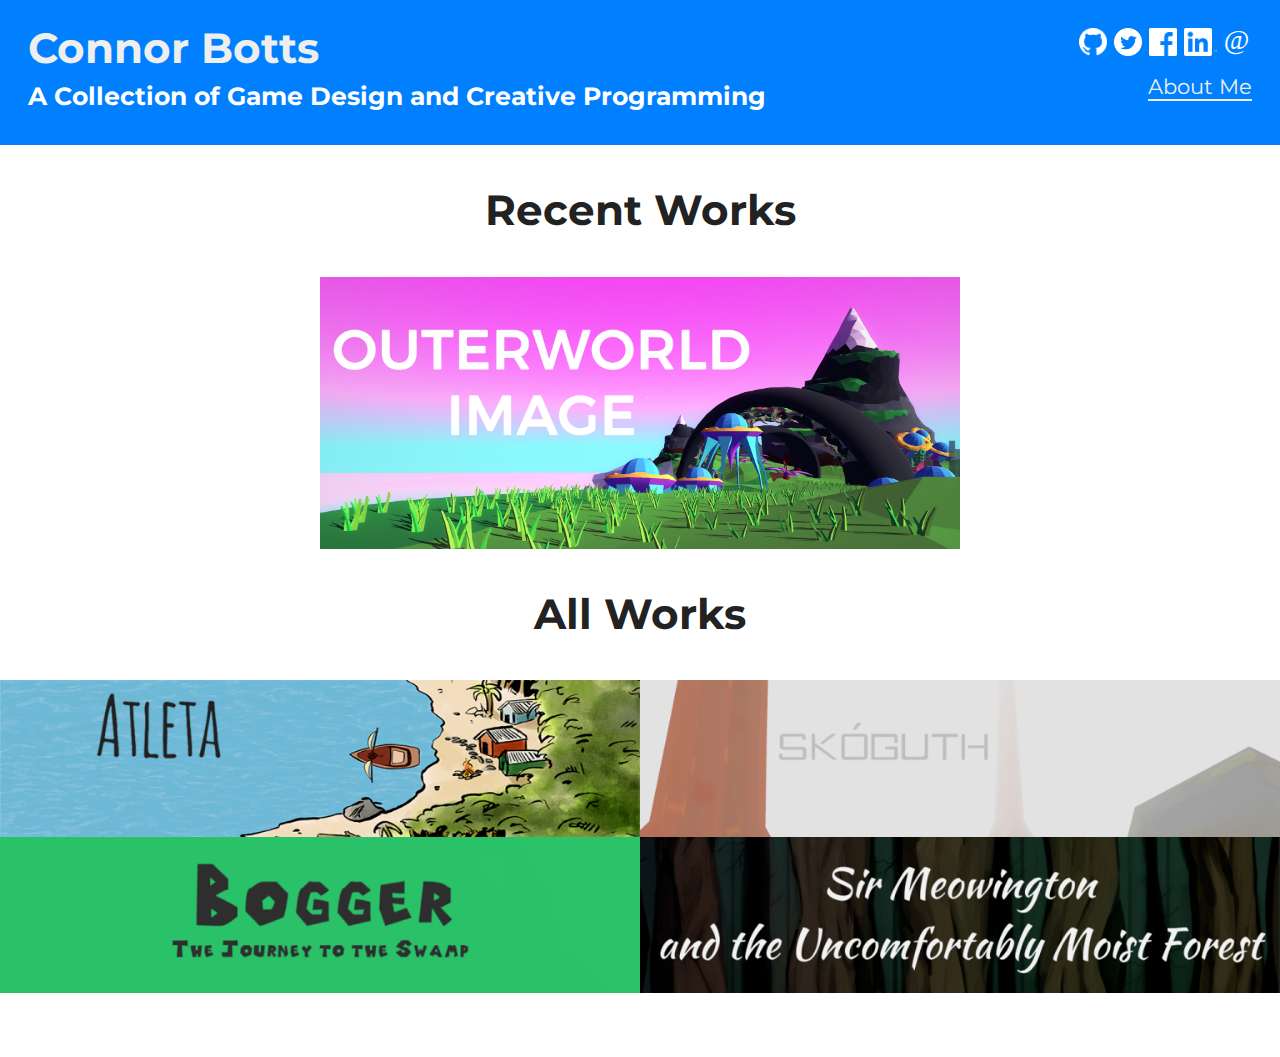
==== index.html @ df5d3c7e "initial commit" ====
<!DOCTYPE html>
<html>
<head>
	<meta charset="utf-8">
	<meta name="description" content="Connor Botts | Game Designer and Programmer">
	<!-- <link rel="apple-touch-icon" href=""> -->
	<meta name="viewport" content="width=device-width, initial-scale=1.0">
	<link rel="stylesheet" href="/style.css">
	<title>Connor Botts | Game Designer and Programmer</title>
</head>
<body>

<div class="main-container">
	<header>
		<div class="flex-left">
			<a href="/" class="home-link"><h1>Connor Botts</h1></a>
			<h3 id="subtitle" onmousemove="Scramble();" onmouseleave="TextReset();" ">A Collection of Game Design and Creative Programming</h3>
		</div>
		<div class="flex-right">
			<div class="social-media">
				<a href="#"><img src="/img/social/GitHub-Mark-Light-64px.png"></a>
				<a href="#"><img src="/img/social/Twitter_Social_Icon_Circle_White.png"></a>
				<a href="#"><img src="/img/social/FB-f-Logo__white_72.png"></a>
				<a href="#"><img src="/img/social/In-White-66px-TM.png"></a>
				<a href="#"><img src="/img/social/At_sign.svg"></a>
			</div>
			<nav>
				<ul>
					<!-- <li><a href="/all-work/">All Works</a></li> -->
					<li><a href="/about/">About Me</a></li>
				</ul>
			</nav>
		</div>
	</header>

	<h1 class="banner">Recent Works</h1>

	<div class="projects">
		<a href="#"><img src="/img/OWI_Banner.png"></a>
		<!-- <a href="#"><img src="/img/OWI_Banner.png"></a> -->
	</div>

	<h1 class="banner">All Works</h1>

	<div class="projects">
		<a href="#"><img src="/img/AtletaTitle-768x188.png"></a>
		<a href="#"><img src="/img/SkoguthTitle-768x188.png"></a>
		<a href="#"><img src="/img/BoggerTitle-768x188.png"></a>
		<a href="#"><img src="/img/MeowTitle-768x188.png"></a>
	</div>
</div>


<link href="https://fonts.googleapis.com/css?family=Montserrat" rel="stylesheet">
<script type="text/javascript" src="/js/scripts.js"></script>
</body>
</html>
---- style.css ----
/* normalize */
html {font-family: sans-serif;-ms-text-size-adjust: 100%;-webkit-text-size-adjust: 100%;}body {margin: 0;padding:0;}article,aside,details,figcaption,figure,footer,header,hgroup,main,menu,nav,section,summary {display: block;}audio,canvas,progress,video {display: inline-block;vertical-align: baseline;}a {background-color: transparent;}a:active,a:hover {outline: 0;}b,strong {font-weight: bold;}img {border: 0;}svg:not(:root) {overflow: hidden;}hr {box-sizing: content-box;height: 0;}pre {overflow: auto;}button {overflow: visible;}audio,canvas,iframe,img,svg,video {vertical-align: middle;}fieldset {border: 0;margin: 0;padding: 0;}

/* universal styles */

::-moz-selection {
	background: #0080FF;
	text-shadow: none;
}
::selection {
	background: #0080FF;
	text-shadow: none;
}

html,body {
	color: #222;
	font-size: 14px;
	font-family: 'Montserrat', sans-serif;
	line-height: 1.375rem;
	width: 100%;
	height: 100%;
	margin: 0;
}

/* site */

.main-container {
	padding-bottom: 64px;
}

header {
	background: #0080FF;
	color: #fff;
	padding: 2rem;
	display: flex;
	align-items: center;
}
header h1 {
	margin-top:0;
}
header .home-link {
	text-decoration: none;
}
header h3 {
	margin-bottom: 0;
}
header .flex-right {
	margin-left: auto;
}
header .social-media {
	text-align: center;
	font-size: 2rem;
}
header a {
	text-decoration: none;
}
header .social-media img {
	max-height: 2rem;
}
header ul {
	font-size: 1.5em;
	padding-left: 0;
	text-align: right;
}
header ul li {
	margin-right: .5rem;
	display: inline-block;
}
header ul li a {
	border-bottom: 2px solid #eee;
}
header ul li a:hover {
	border-bottom-color: white;
}
header ul li:last-child {
	margin-right: 0;
}

.about {
	max-width: 960px;
	width: 96%;
	margin: auto;
	line-height: 170%;
	font-size: 1.2rem;
}
.about div {
	display: inline-block;
	width: calc((100%/3*2) - 16px);
	max-width: 640px;
	margin-left: 16px;	
}
.about p {
	vertical-align: top;
	margin-top:0;
}

.about img {
	vertical-align: top;
	display: inline-block;
	width: calc((100%/3) - 16px);
	max-width: 320px;
	margin-right: 16px;
}

.banner {
	margin: 4rem 0;
	text-align: center;
}


.projects {
	display: flex;
	flex-direction: row;
	flex-wrap: wrap;
}
.projects a {
	margin: auto;
	width: 50%;
}
.projects a img {
	max-width: 100%;
}

a:link, a:visited {color: #0080FF}
a:hover, a:active {color: #0C69D1}

header a:link, header a:visited {color: #eee}
header a:hover, header a:active {color: #fff}

/* extras */

hr {
  display: block;
  height: 1px;
  border: 0;
  border-top: 1px solid #ccc;
  margin: 1em 0;
  padding: 0;
}

/* responsive rules */

/* small screens */
@media only screen and (max-width: 480px) {
	h1 { font-size: 2rem; }
	h2 { font-size: 1.625rem; }
	h3 { font-size: 1.375rem; }
	h4 { font-size: 1.125rem; }
}

/* tablets and small screens */
@media only screen and (max-width: 960px) {
	h1 { font-size: 2.5rem; }
	h2 { font-size: 2rem; }
	h3 { font-size: 1.5rem; }
	h4 { font-size: 1.125rem; }

	.projects a {
		width: 100%;
	}
	.projects {
		flex-direction: column;
		flex-wrap: wrap;
	}
	header {
		text-align: center;
		flex-direction: column;
	}
	header .flex-right {
		margin-top: 16px;
		margin-left: 0;
	}
	header ul {
		text-align: center;
	}

}

/* normal to large screens */
@media only screen and (min-width: 960px) {
	h1 { font-size: 3rem; }
	h2 { font-size: 2.25rem; }
	h3 { font-size: 1.75rem; }
	h4 { font-size: 1.125rem; }	
}
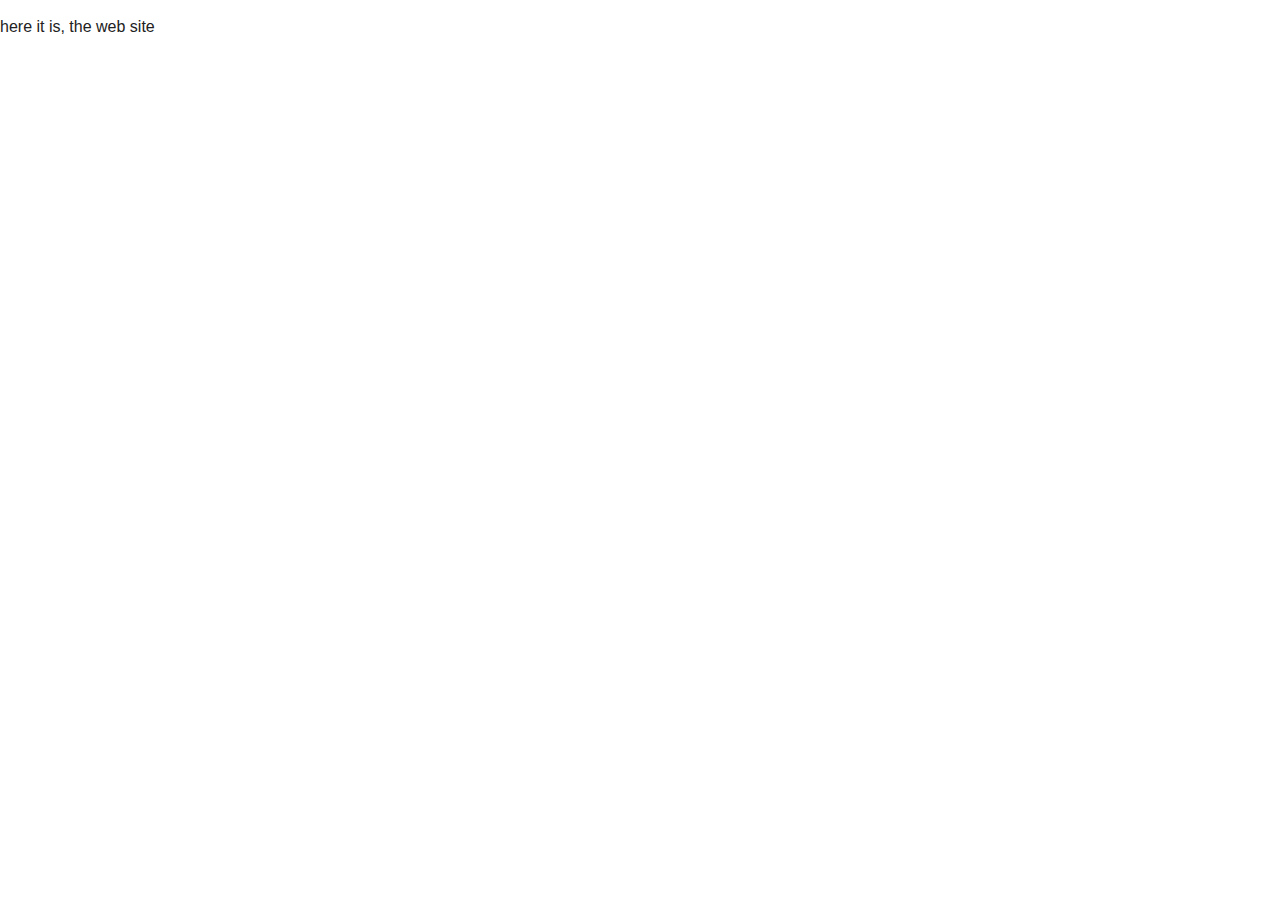
==== commit 39863ce5: "got rid of wwwroot folder" ====
--- a/index.html
+++ b/index.html
@@ -2,56 +2,17 @@
 <html>
 <head>
 	<meta charset="utf-8">
-	<meta name="description" content="Connor Botts | Game Designer and Programmer">
+	<meta name="description" content="">
 	<!-- <link rel="apple-touch-icon" href=""> -->
 	<meta name="viewport" content="width=device-width, initial-scale=1.0">
-	<link rel="stylesheet" href="/style.css">
-	<title>Connor Botts | Game Designer and Programmer</title>
+	<link rel="stylesheet" href="style.css">
+	<title></title>
 </head>
 <body>
 
 <div class="main-container">
-	<header>
-		<div class="flex-left">
-			<a href="/" class="home-link"><h1>Connor Botts</h1></a>
-			<h3 id="subtitle" onmousemove="Scramble();" onmouseleave="TextReset();" ">A Collection of Game Design and Creative Programming</h3>
-		</div>
-		<div class="flex-right">
-			<div class="social-media">
-				<a href="#"><img src="/img/social/GitHub-Mark-Light-64px.png"></a>
-				<a href="#"><img src="/img/social/Twitter_Social_Icon_Circle_White.png"></a>
-				<a href="#"><img src="/img/social/FB-f-Logo__white_72.png"></a>
-				<a href="#"><img src="/img/social/In-White-66px-TM.png"></a>
-				<a href="#"><img src="/img/social/At_sign.svg"></a>
-			</div>
-			<nav>
-				<ul>
-					<!-- <li><a href="/all-work/">All Works</a></li> -->
-					<li><a href="/about/">About Me</a></li>
-				</ul>
-			</nav>
-		</div>
-	</header>
-
-	<h1 class="banner">Recent Works</h1>
-
-	<div class="projects">
-		<a href="#"><img src="/img/OWI_Banner.png"></a>
-		<!-- <a href="#"><img src="/img/OWI_Banner.png"></a> -->
-	</div>
-
-	<h1 class="banner">All Works</h1>
-
-	<div class="projects">
-		<a href="#"><img src="/img/AtletaTitle-768x188.png"></a>
-		<a href="#"><img src="/img/SkoguthTitle-768x188.png"></a>
-		<a href="#"><img src="/img/BoggerTitle-768x188.png"></a>
-		<a href="#"><img src="/img/MeowTitle-768x188.png"></a>
-	</div>
+	<p>here it is, the web site</p>
 </div>
 
-
-<link href="https://fonts.googleapis.com/css?family=Montserrat" rel="stylesheet">
-<script type="text/javascript" src="/js/scripts.js"></script>
 </body>
 </html>--- a/style.css
+++ b/style.css
@@ -4,128 +4,22 @@
 /* universal styles */
 
 ::-moz-selection {
-	background: #0080FF;
+	background: #fcb7b3;
 	text-shadow: none;
 }
 ::selection {
-	background: #0080FF;
+	background: #fcb7b3;
 	text-shadow: none;
 }
 
 html,body {
 	color: #222;
-	font-size: 14px;
-	font-family: 'Montserrat', sans-serif;
+	font-size: 16px;
 	line-height: 1.375rem;
 	width: 100%;
 	height: 100%;
 	margin: 0;
 }
-
-/* site */
-
-.main-container {
-	padding-bottom: 64px;
-}
-
-header {
-	background: #0080FF;
-	color: #fff;
-	padding: 2rem;
-	display: flex;
-	align-items: center;
-}
-header h1 {
-	margin-top:0;
-}
-header .home-link {
-	text-decoration: none;
-}
-header h3 {
-	margin-bottom: 0;
-}
-header .flex-right {
-	margin-left: auto;
-}
-header .social-media {
-	text-align: center;
-	font-size: 2rem;
-}
-header a {
-	text-decoration: none;
-}
-header .social-media img {
-	max-height: 2rem;
-}
-header ul {
-	font-size: 1.5em;
-	padding-left: 0;
-	text-align: right;
-}
-header ul li {
-	margin-right: .5rem;
-	display: inline-block;
-}
-header ul li a {
-	border-bottom: 2px solid #eee;
-}
-header ul li a:hover {
-	border-bottom-color: white;
-}
-header ul li:last-child {
-	margin-right: 0;
-}
-
-.about {
-	max-width: 960px;
-	width: 96%;
-	margin: auto;
-	line-height: 170%;
-	font-size: 1.2rem;
-}
-.about div {
-	display: inline-block;
-	width: calc((100%/3*2) - 16px);
-	max-width: 640px;
-	margin-left: 16px;	
-}
-.about p {
-	vertical-align: top;
-	margin-top:0;
-}
-
-.about img {
-	vertical-align: top;
-	display: inline-block;
-	width: calc((100%/3) - 16px);
-	max-width: 320px;
-	margin-right: 16px;
-}
-
-.banner {
-	margin: 4rem 0;
-	text-align: center;
-}
-
-
-.projects {
-	display: flex;
-	flex-direction: row;
-	flex-wrap: wrap;
-}
-.projects a {
-	margin: auto;
-	width: 50%;
-}
-.projects a img {
-	max-width: 100%;
-}
-
-a:link, a:visited {color: #0080FF}
-a:hover, a:active {color: #0C69D1}
-
-header a:link, header a:visited {color: #eee}
-header a:hover, header a:active {color: #fff}
 
 /* extras */
 
@@ -149,35 +43,15 @@
 }
 
 /* tablets and small screens */
-@media only screen and (max-width: 960px) {
+@media only screen (min-width: 480px) and (max-width: 960px) {
 	h1 { font-size: 2.5rem; }
 	h2 { font-size: 2rem; }
 	h3 { font-size: 1.5rem; }
 	h4 { font-size: 1.125rem; }
-
-	.projects a {
-		width: 100%;
-	}
-	.projects {
-		flex-direction: column;
-		flex-wrap: wrap;
-	}
-	header {
-		text-align: center;
-		flex-direction: column;
-	}
-	header .flex-right {
-		margin-top: 16px;
-		margin-left: 0;
-	}
-	header ul {
-		text-align: center;
-	}
-
 }
 
 /* normal to large screens */
-@media only screen and (min-width: 960px) {
+@media only screen (min-width: 960px) {
 	h1 { font-size: 3rem; }
 	h2 { font-size: 2.25rem; }
 	h3 { font-size: 1.75rem; }
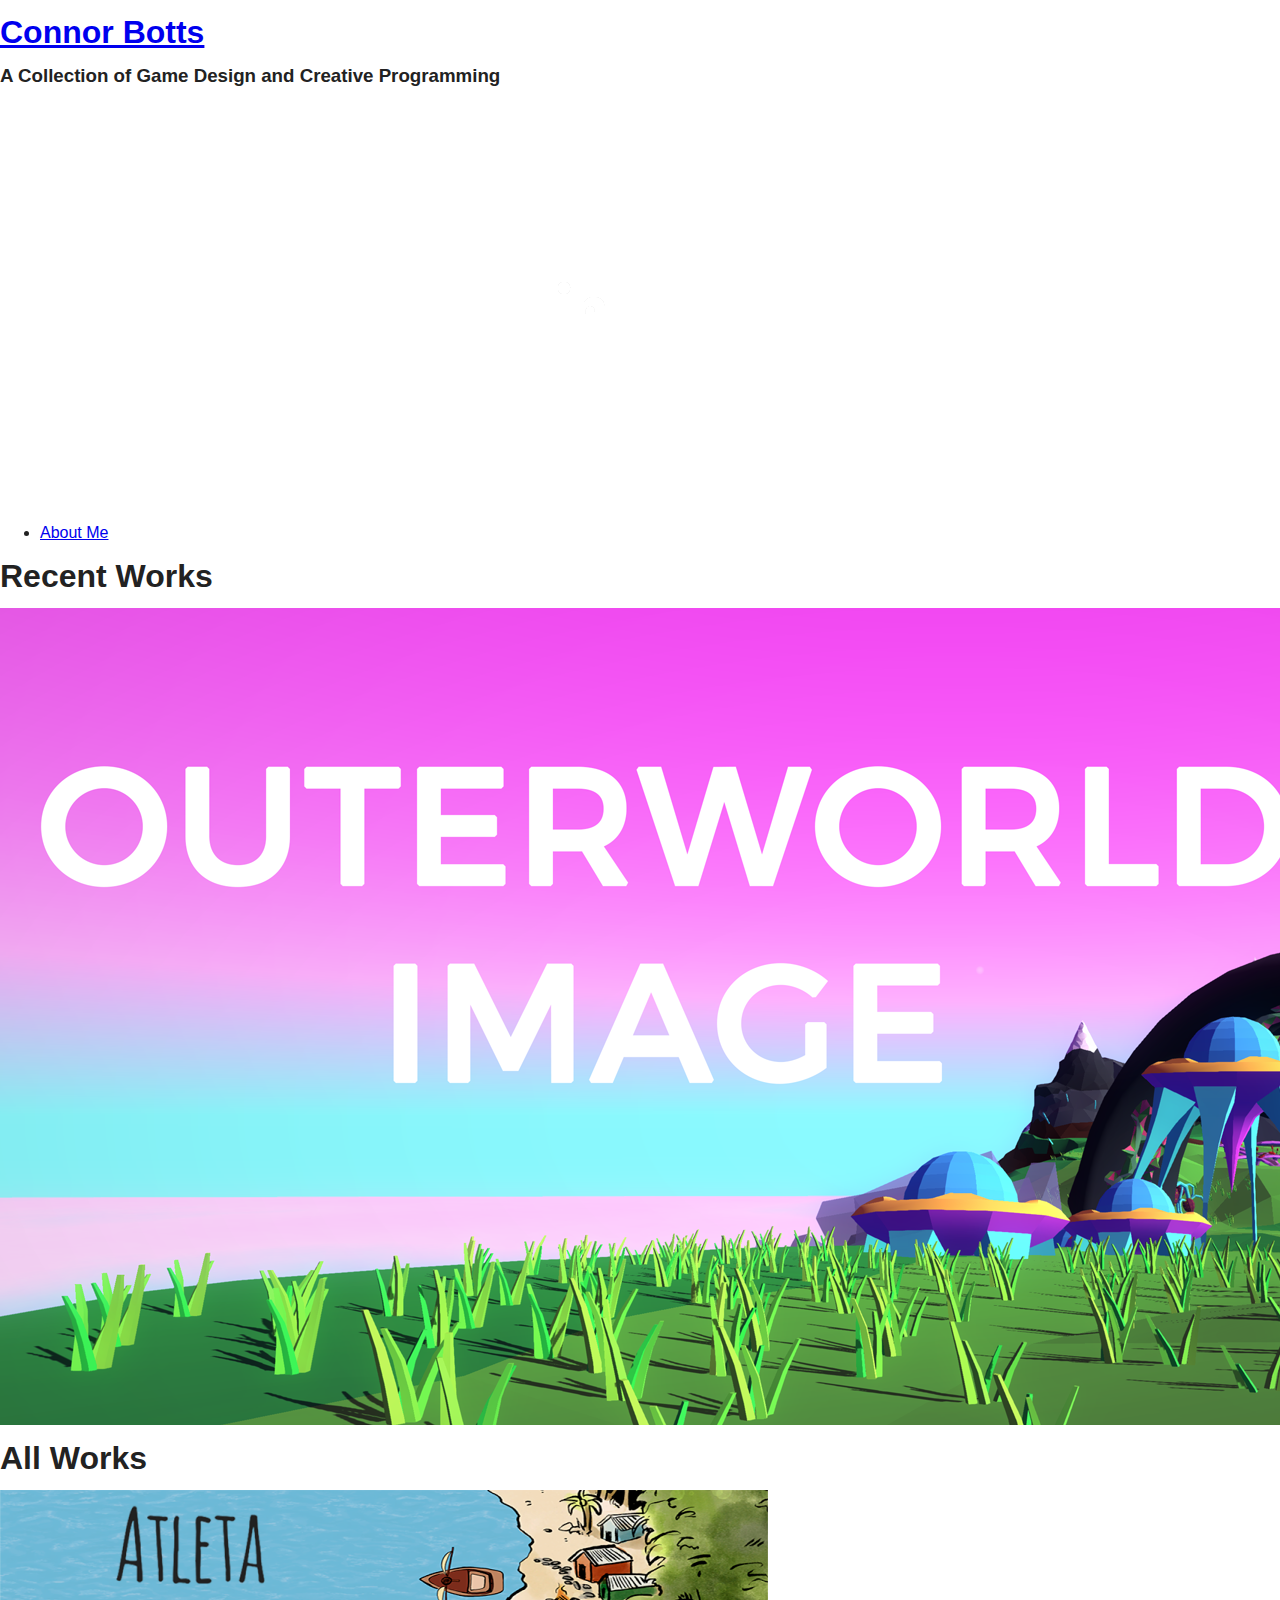
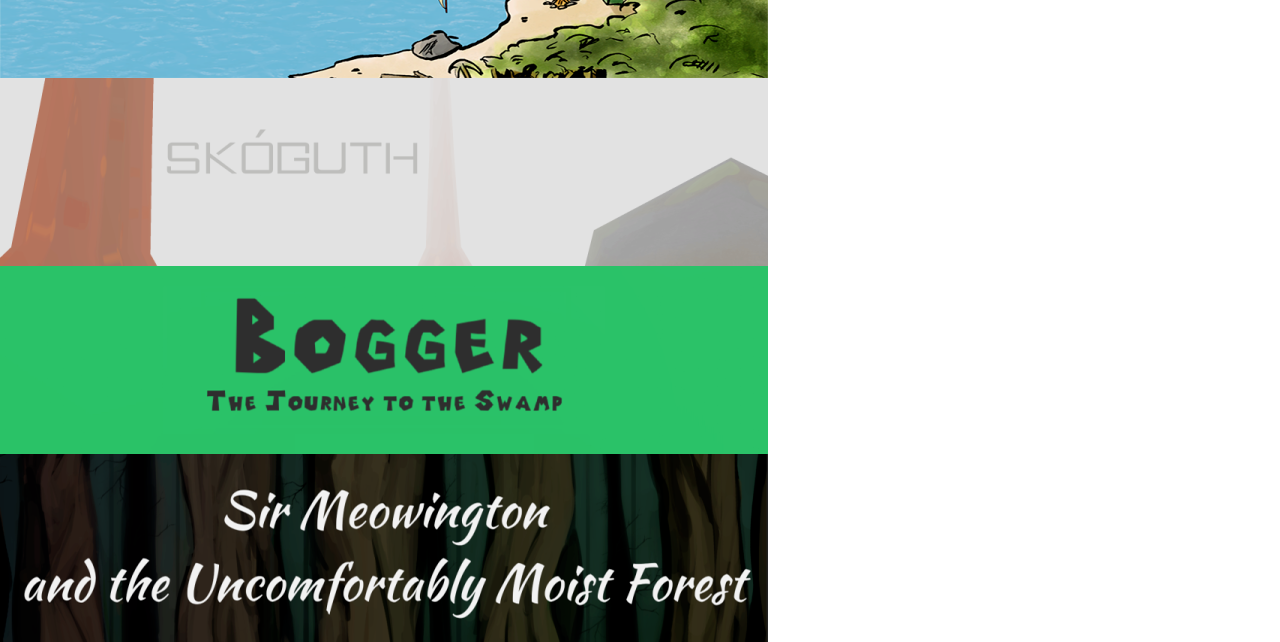
==== commit 2187e44c: "cool" ====
--- a/index.html
+++ b/index.html
@@ -2,17 +2,56 @@
 <html>
 <head>
 	<meta charset="utf-8">
-	<meta name="description" content="">
+	<meta name="description" content="Connor Botts | Game Designer and Programmer">
 	<!-- <link rel="apple-touch-icon" href=""> -->
 	<meta name="viewport" content="width=device-width, initial-scale=1.0">
 	<link rel="stylesheet" href="style.css">
-	<title></title>
+	<title>Connor Botts | Game Designer and Programmer</title>
 </head>
 <body>
 
 <div class="main-container">
-	<p>here it is, the web site</p>
+	<header>
+		<div class="flex-left">
+			<a href="/" class="home-link"><h1>Connor Botts</h1></a>
+			<h3 id="subtitle" onmousemove="Scramble();" onmouseleave="TextReset();" ">A Collection of Game Design and Creative Programming</h3>
+		</div>
+		<div class="flex-right">
+			<div class="social-media">
+				<a href="#"><img src="/img/social/GitHub-Mark-Light-64px.png"></a>
+				<a href="#"><img src="/img/social/Twitter_Social_Icon_Circle_White.png"></a>
+				<a href="#"><img src="/img/social/FB-f-Logo__white_72.png"></a>
+				<a href="#"><img src="/img/social/In-White-66px-TM.png"></a>
+				<a href="#"><img src="/img/social/At_sign.svg"></a>
+			</div>
+			<nav>
+				<ul>
+					<!-- <li><a href="/all-work/">All Works</a></li> -->
+					<li><a href="/about/">About Me</a></li>
+				</ul>
+			</nav>
+		</div>
+	</header>
+
+	<h1 class="banner">Recent Works</h1>
+
+	<div class="projects">
+		<a href="#"><img src="/img/OWI_Banner.png"></a>
+		<!-- <a href="#"><img src="/img/OWI_Banner.png"></a> -->
+	</div>
+
+	<h1 class="banner">All Works</h1>
+
+	<div class="projects">
+		<a href="#"><img src="img/AtletaTitle-768x188.png"></a>
+		<a href="#"><img src="img/SkoguthTitle-768x188.png"></a>
+		<a href="#"><img src="img/BoggerTitle-768x188.png"></a>
+		<a href="#"><img src="img/MeowTitle-768x188.png"></a>
+	</div>
 </div>
 
+
+<link href="https://fonts.googleapis.com/css?family=Montserrat" rel="stylesheet">
+<script type="text/javascript" src="js/scripts.js"></script>
 </body>
 </html>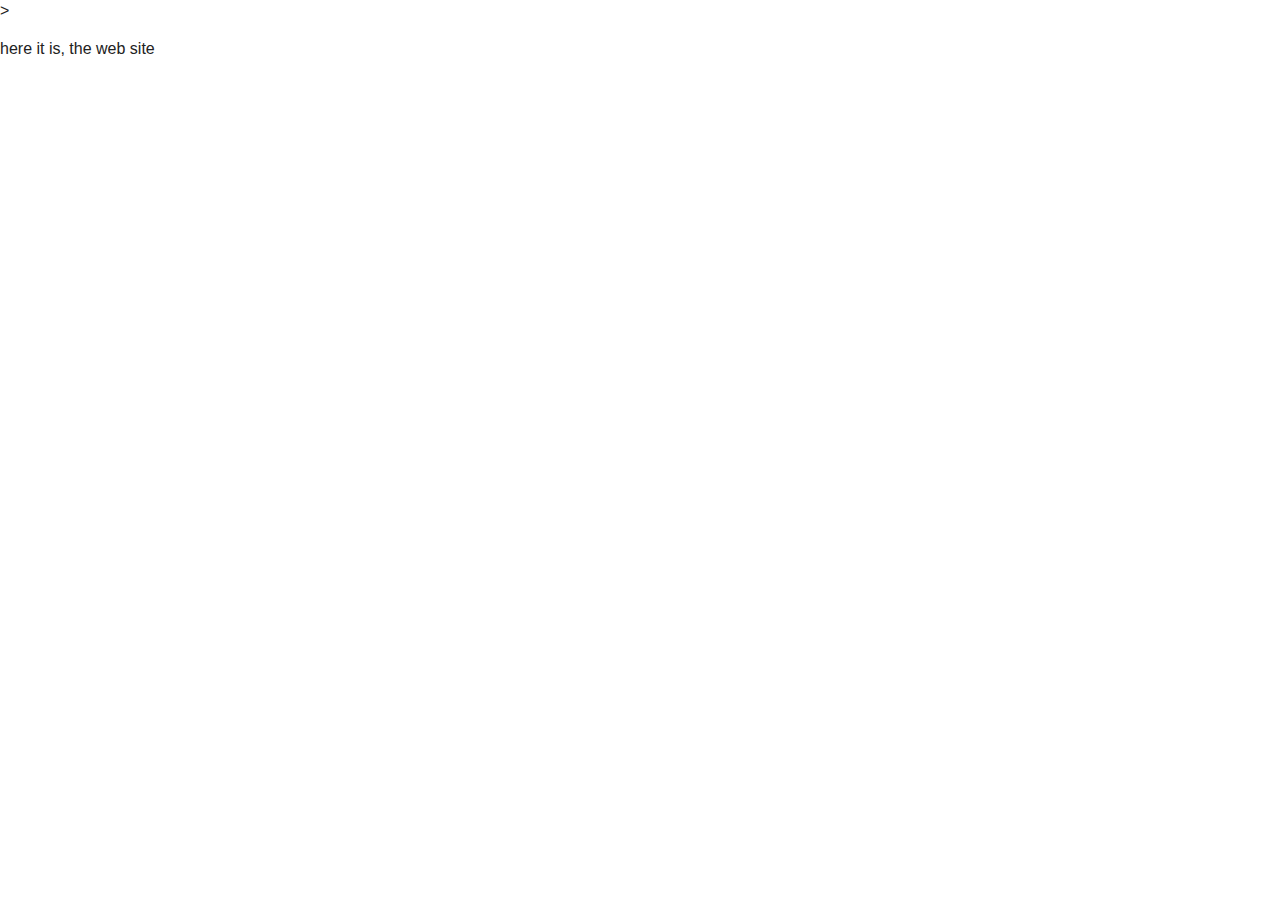
==== commit 76e709bc: "added image styles" ====
--- a/index.html
+++ b/index.html
@@ -2,56 +2,17 @@
 <html>
 <head>
 	<meta charset="utf-8">
-	<meta name="description" content="Connor Botts | Game Designer and Programmer">
+	<meta name="description" content="">
+	<title>title</title>>
 	<!-- <link rel="apple-touch-icon" href=""> -->
 	<meta name="viewport" content="width=device-width, initial-scale=1.0">
-	<link rel="stylesheet" href="style.css">
-	<title>Connor Botts | Game Designer and Programmer</title>
+	<link rel="stylesheet" href="/style.css">
 </head>
 <body>
 
 <div class="main-container">
-	<header>
-		<div class="flex-left">
-			<a href="/" class="home-link"><h1>Connor Botts</h1></a>
-			<h3 id="subtitle" onmousemove="Scramble();" onmouseleave="TextReset();" ">A Collection of Game Design and Creative Programming</h3>
-		</div>
-		<div class="flex-right">
-			<div class="social-media">
-				<a href="#"><img src="/img/social/GitHub-Mark-Light-64px.png"></a>
-				<a href="#"><img src="/img/social/Twitter_Social_Icon_Circle_White.png"></a>
-				<a href="#"><img src="/img/social/FB-f-Logo__white_72.png"></a>
-				<a href="#"><img src="/img/social/In-White-66px-TM.png"></a>
-				<a href="#"><img src="/img/social/At_sign.svg"></a>
-			</div>
-			<nav>
-				<ul>
-					<!-- <li><a href="/all-work/">All Works</a></li> -->
-					<li><a href="/about/">About Me</a></li>
-				</ul>
-			</nav>
-		</div>
-	</header>
-
-	<h1 class="banner">Recent Works</h1>
-
-	<div class="projects">
-		<a href="#"><img src="/img/OWI_Banner.png"></a>
-		<!-- <a href="#"><img src="/img/OWI_Banner.png"></a> -->
-	</div>
-
-	<h1 class="banner">All Works</h1>
-
-	<div class="projects">
-		<a href="#"><img src="img/AtletaTitle-768x188.png"></a>
-		<a href="#"><img src="img/SkoguthTitle-768x188.png"></a>
-		<a href="#"><img src="img/BoggerTitle-768x188.png"></a>
-		<a href="#"><img src="img/MeowTitle-768x188.png"></a>
-	</div>
+	<p>here it is, the web site</p>
 </div>
 
-
-<link href="https://fonts.googleapis.com/css?family=Montserrat" rel="stylesheet">
-<script type="text/javascript" src="js/scripts.js"></script>
 </body>
 </html>--- a/style.css
+++ b/style.css
@@ -20,6 +20,14 @@
 	height: 100%;
 	margin: 0;
 }
+
+/* defaults */
+
+img {
+	display: block;
+}
+
+/* site styles */
 
 /* extras */
 
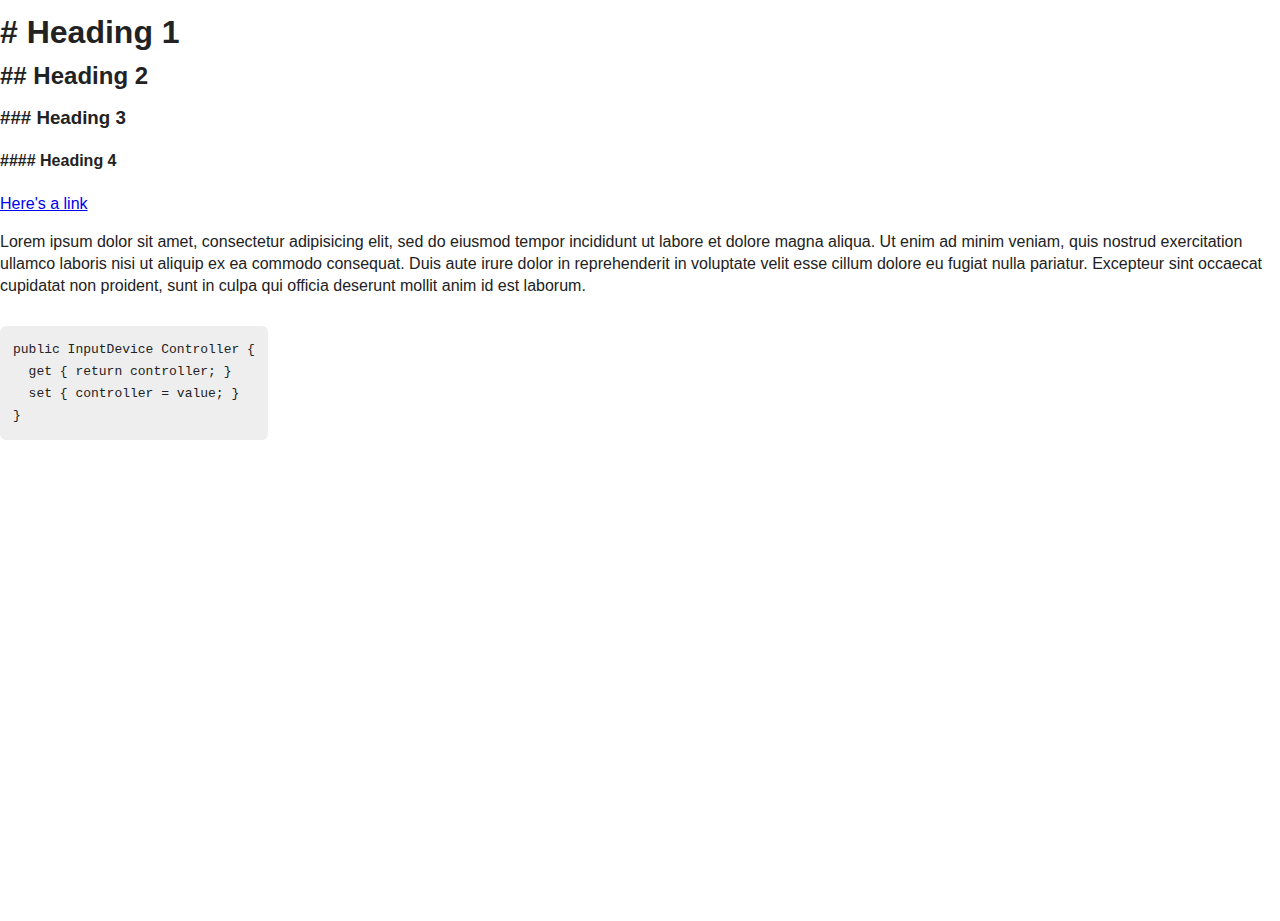
==== commit 2166bcc0: "added styles for pre tags, made the index display more" ====
--- a/index.html
+++ b/index.html
@@ -3,7 +3,7 @@
 <head>
 	<meta charset="utf-8">
 	<meta name="description" content="">
-	<title>title</title>>
+	<title>title</title>
 	<!-- <link rel="apple-touch-icon" href=""> -->
 	<meta name="viewport" content="width=device-width, initial-scale=1.0">
 	<link rel="stylesheet" href="/style.css">
@@ -11,7 +11,21 @@
 <body>
 
 <div class="main-container">
-	<p>here it is, the web site</p>
+	<h1># Heading 1</h1>
+	<h2>## Heading 2</h2>
+	<h3>### Heading 3</h3>
+	<h4>#### Heading 4</h4>
+	<a href="#">Here's a link</a>
+	<p>Lorem ipsum dolor sit amet, consectetur adipisicing elit, sed do eiusmod
+	tempor incididunt ut labore et dolore magna aliqua. Ut enim ad minim veniam,
+	quis nostrud exercitation ullamco laboris nisi ut aliquip ex ea commodo
+	consequat. Duis aute irure dolor in reprehenderit in voluptate velit esse
+	cillum dolore eu fugiat nulla pariatur. Excepteur sint occaecat cupidatat non
+	proident, sunt in culpa qui officia deserunt mollit anim id est laborum.</p>
+	<pre>public InputDevice Controller {
+  get { return controller; }
+  set { controller = value; }
+}</pre>
 </div>
 
 </body>
--- a/style.css
+++ b/style.css
@@ -1,7 +1,7 @@
-/* normalize */
+/* # normalize */
 html {font-family: sans-serif;-ms-text-size-adjust: 100%;-webkit-text-size-adjust: 100%;}body {margin: 0;padding:0;}article,aside,details,figcaption,figure,footer,header,hgroup,main,menu,nav,section,summary {display: block;}audio,canvas,progress,video {display: inline-block;vertical-align: baseline;}a {background-color: transparent;}a:active,a:hover {outline: 0;}b,strong {font-weight: bold;}img {border: 0;}svg:not(:root) {overflow: hidden;}hr {box-sizing: content-box;height: 0;}pre {overflow: auto;}button {overflow: visible;}audio,canvas,iframe,img,svg,video {vertical-align: middle;}fieldset {border: 0;margin: 0;padding: 0;}
 
-/* universal styles */
+/* # universal styles */
 
 ::-moz-selection {
 	background: #fcb7b3;
@@ -14,22 +14,29 @@
 
 html,body {
 	color: #222;
-	font-size: 16px;
 	line-height: 1.375rem;
 	width: 100%;
 	height: 100%;
 	margin: 0;
 }
 
-/* defaults */
+/* # defaults */
 
 img {
 	display: block;
 }
+pre {
+	background: #eee;
+	padding: 1em;
+	border-radius: 6px;
+	display: inline-block;
+}
 
-/* site styles */
+/* # site styles */
 
-/* extras */
+
+
+/* # extras */
 
 hr {
   display: block;
@@ -40,9 +47,10 @@
   padding: 0;
 }
 
-/* responsive rules */
 
-/* small screens */
+/* # responsive rules */
+
+/* ## small screens */
 @media only screen and (max-width: 480px) {
 	h1 { font-size: 2rem; }
 	h2 { font-size: 1.625rem; }
@@ -50,7 +58,7 @@
 	h4 { font-size: 1.125rem; }
 }
 
-/* tablets and small screens */
+/* ## tablets and small screens */
 @media only screen (min-width: 480px) and (max-width: 960px) {
 	h1 { font-size: 2.5rem; }
 	h2 { font-size: 2rem; }
@@ -58,7 +66,7 @@
 	h4 { font-size: 1.125rem; }
 }
 
-/* normal to large screens */
+/* ## normal to large screens */
 @media only screen (min-width: 960px) {
 	h1 { font-size: 3rem; }
 	h2 { font-size: 2.25rem; }
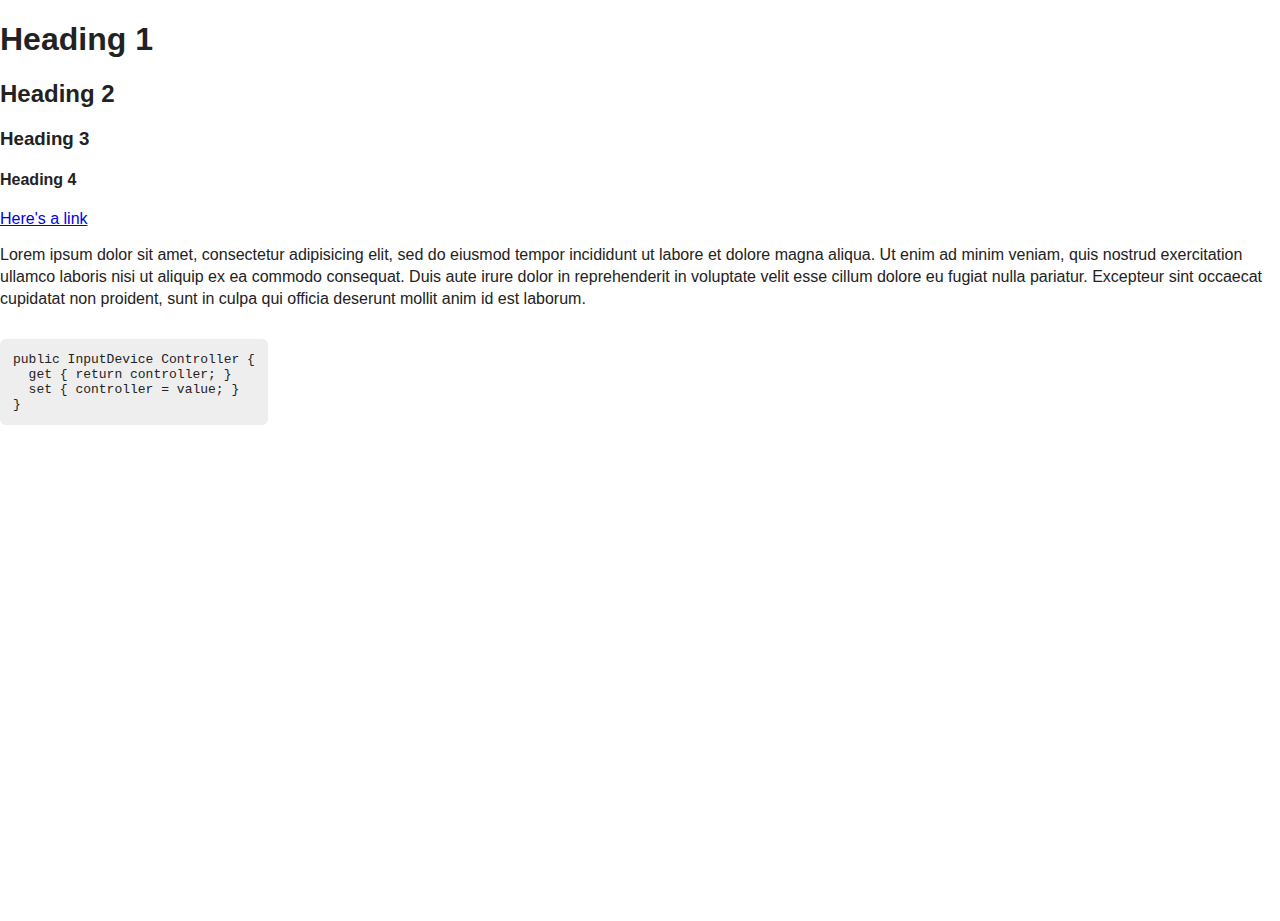
==== commit 8cb0b912: "improved styles" ====
--- a/index.html
+++ b/index.html
@@ -10,11 +10,11 @@
 </head>
 <body>
 
-<div class="main-container">
-	<h1># Heading 1</h1>
-	<h2>## Heading 2</h2>
-	<h3>### Heading 3</h3>
-	<h4>#### Heading 4</h4>
+<main>
+	<h1>Heading 1</h1>
+	<h2>Heading 2</h2>
+	<h3>Heading 3</h3>
+	<h4>Heading 4</h4>
 	<a href="#">Here's a link</a>
 	<p>Lorem ipsum dolor sit amet, consectetur adipisicing elit, sed do eiusmod
 	tempor incididunt ut labore et dolore magna aliqua. Ut enim ad minim veniam,
@@ -26,7 +26,7 @@
   get { return controller; }
   set { controller = value; }
 }</pre>
-</div>
+</main>
 
 </body>
 </html>--- a/style.css
+++ b/style.css
@@ -2,6 +2,9 @@
 html {font-family: sans-serif;-ms-text-size-adjust: 100%;-webkit-text-size-adjust: 100%;}body {margin: 0;padding:0;}article,aside,details,figcaption,figure,footer,header,hgroup,main,menu,nav,section,summary {display: block;}audio,canvas,progress,video {display: inline-block;vertical-align: baseline;}a {background-color: transparent;}a:active,a:hover {outline: 0;}b,strong {font-weight: bold;}img {border: 0;}svg:not(:root) {overflow: hidden;}hr {box-sizing: content-box;height: 0;}pre {overflow: auto;}button {overflow: visible;}audio,canvas,iframe,img,svg,video {vertical-align: middle;}fieldset {border: 0;margin: 0;padding: 0;}
 
 /* # universal styles */
+* {
+	box-sizing: border-box;
+}
 
 ::-moz-selection {
 	background: #fcb7b3;
@@ -14,16 +17,23 @@
 
 html,body {
 	color: #222;
-	line-height: 1.375rem;
 	width: 100%;
 	height: 100%;
 	margin: 0;
+}
+
+body.system-fonts {
+	font-family: -apple-system, BlinkMacSystemFont, "Segoe UI", Roboto, Helvetica, Arial, sans-serif, "Apple Color Emoji", "Segoe UI Emoji", "Segoe UI Symbol";
 }
 
 /* # defaults */
 
 img {
 	display: block;
+	max-width: 100%;
+}
+p {
+	line-height: 1.375rem;
 }
 pre {
 	background: #eee;
@@ -71,6 +81,6 @@
 	h1 { font-size: 3rem; }
 	h2 { font-size: 2.25rem; }
 	h3 { font-size: 1.75rem; }
-	h4 { font-size: 1.125rem; }	
+	h4 { font-size: 1.125rem; }
 }
 
